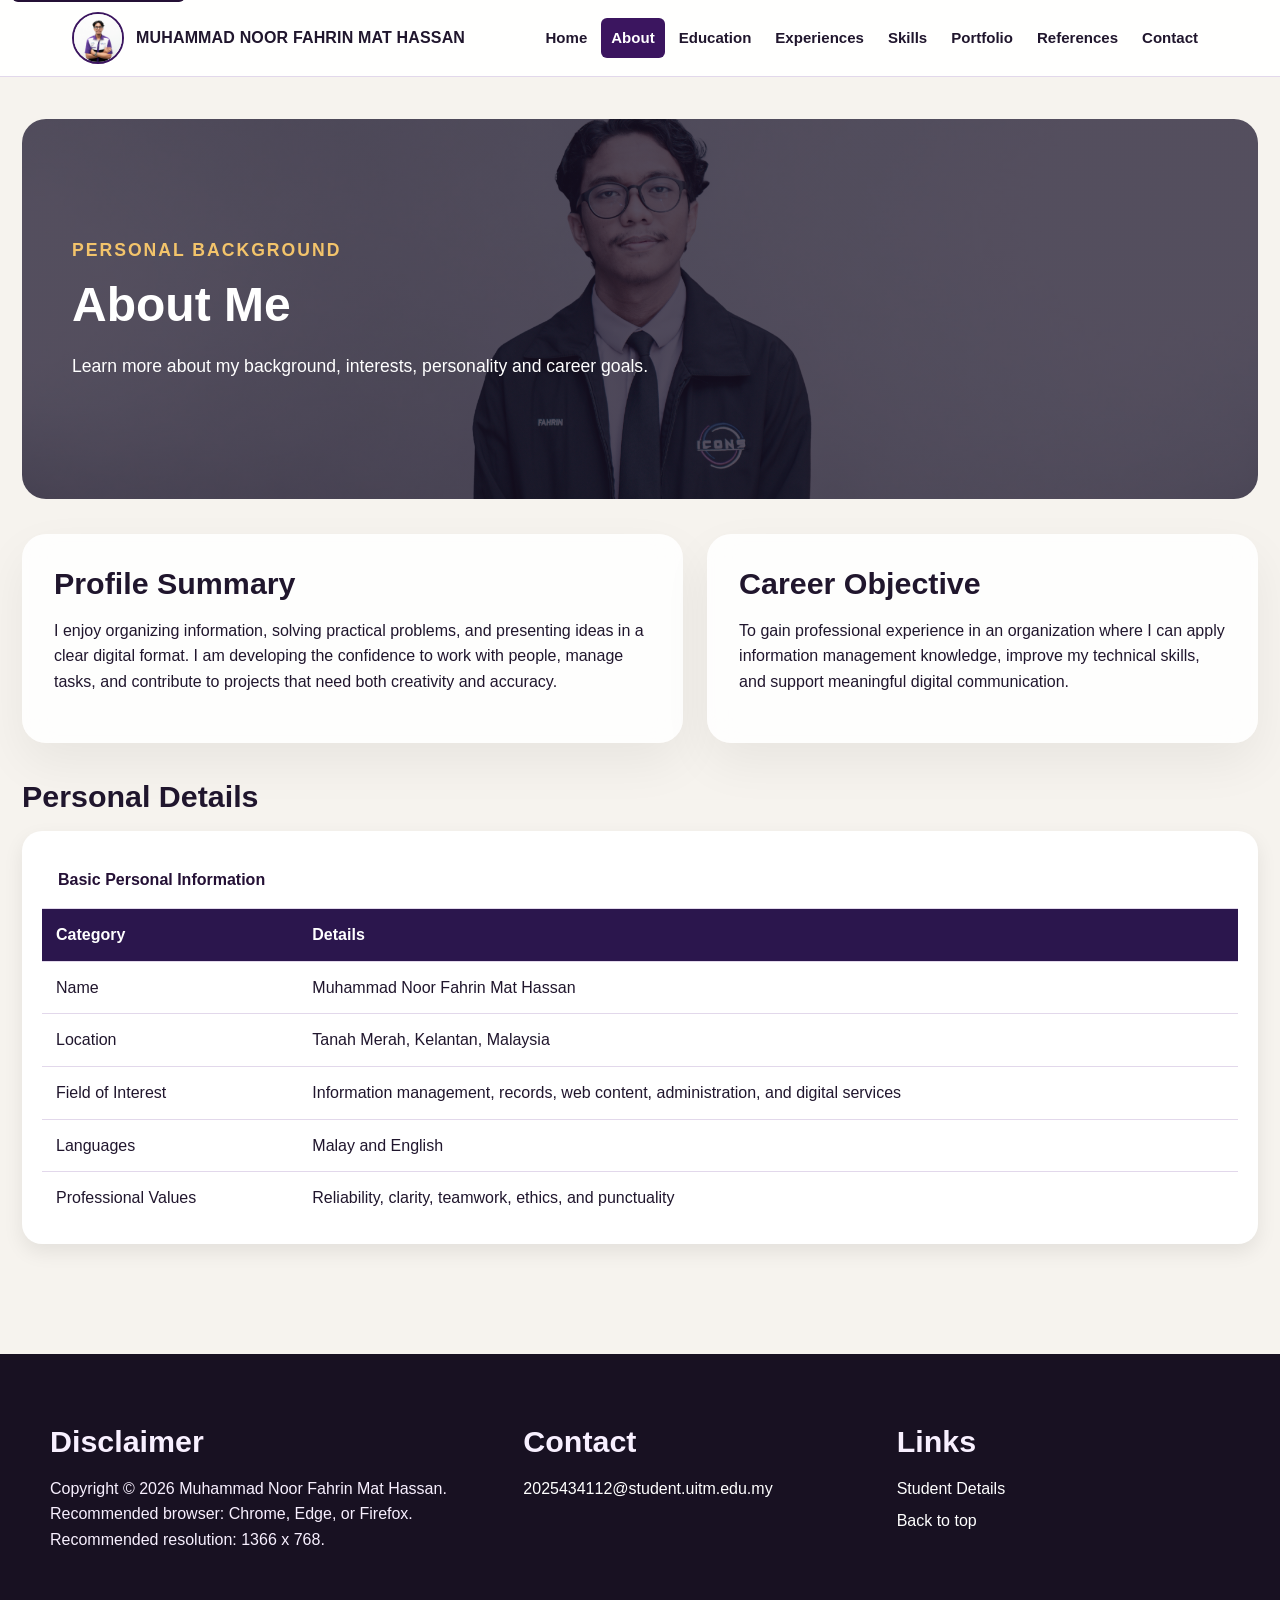
==== about.html @ f00fff51 "Add files via upload" ====
﻿<!DOCTYPE html>
<html lang="en">
<head>
  <meta charset="utf-8">
  <meta name="viewport" content="width=device-width, initial-scale=1.0">
  <meta name="keywords" content="about me, personal background, e-resume">
  <meta name="description" content="Personal background page for a professional e-resume website.">
  <meta name="author" content="Muhammad Noor Fahrin Mat Hassan">
  <title>Professional E-resume | About</title>
  <link rel="stylesheet" href="css/style.css">
</head>
<body id="top">
  <a class="skip-link" href="#main">Skip to main content</a>
  <header class="site-header">
    <div class="topbar">
      <a class="brand" href="student.html"><img src="images/fahrin logo.jpeg" alt="E-resume website logo"><span>MUHAMMAD NOOR FAHRIN MAT HASSAN</span></a>
      <button class="nav-toggle" type="button" aria-expanded="false" aria-controls="site-nav">Menu</button>
      <nav class="site-nav" id="site-nav" aria-label="Main navigation">
        <ul>
          <li><a href="index.html">Home</a></li><li><a class="active" href="about.html">About</a></li><li><a href="education.html">Education</a></li><li><a href="experience.html">Experiences</a></li><li><a href="skills.html">Skills</a></li><li><a href="portfolio.html">Portfolio</a></li><li><a href="references.html">References</a></li><li><a href="contact.html">Contact</a></li>
        </ul>
      </nav>
    </div>
  </header>
  <main id="main" class="page-wrap">
   <section class="page-hero">

  <div class="page-hero-content">

    <p class="hero-label">Personal Background</p>

    <h1>About Me</h1>

    <p>
      Learn more about my background,
      interests, personality and career goals.
    </p>

  </div>

</section>
    <section class="section grid two">
      <article class="card">
        <h2>Profile Summary</h2>
        <p>I enjoy organizing information, solving practical problems, and presenting ideas in a clear digital format. I am developing the confidence to work with people, manage tasks, and contribute to projects that need both creativity and accuracy.</p>
      </article>
      <article class="card">
        <h2>Career Objective</h2>
        <p>To gain professional experience in an organization where I can apply information management knowledge, improve my technical skills, and support meaningful digital communication.</p>
      </article>
    </section>
    <section class="section">
      <h2>Personal Details</h2>
      <div class="table-wrap">
        <table>
          <caption>Basic Personal Information</caption>
          <tr><th>Category</th><th>Details</th></tr>
          <tr><td>Name</td><td>Muhammad Noor Fahrin Mat Hassan</td></tr>
          <tr><td>Location</td><td>Tanah Merah, Kelantan, Malaysia</td></tr>
          <tr><td>Field of Interest</td><td>Information management, records, web content, administration, and digital services</td></tr>
          <tr><td>Languages</td><td>Malay and English</td></tr>
          <tr><td>Professional Values</td><td>Reliability, clarity, teamwork, ethics, and punctuality</td></tr>
        </table>
      </div>
    </section>
  </main>
  <footer class="site-footer"><div class="footer-inner"><section><h2>Disclaimer</h2><p>Copyright &copy; <span id="year"></span> Muhammad Noor Fahrin Mat Hassan. Recommended browser: Chrome, Edge, or Firefox. Recommended resolution: 1366 x 768.</p></section><section><h2>Contact</h2><p><a href="mailto:2025434112@student.uitm.edu.my">2025434112@student.uitm.edu.my</a></p></section><section><h2>Links</h2><ul class="footer-links"><li><a href="student.html">Student Details</a></li><li><a href="#top">Back to top</a></li></ul></section></div></footer>
  <button class="back-top" type="button" aria-label="Back to top">Top</button>
  <script src="js/script.js"></script>
</body>
</html>
---- css/style.css ----
﻿:root {
  --ink: #20162d;
  --muted: #6d6278;
  --line: #e2d8eb;
  --paper: #ffffff;
  --page: #f8f4fb;
  --primary: #3b155f;
  --primary-dark: #241035;
  --primary-soft: #efe4f7;
  --accent: #b779ff;
  --gold: #f3c46b;
  --rose: #ffe8ef;
  --shadow: 0 22px 55px rgba(36, 16, 53, .16);
}

* { box-sizing: border-box; }
html { scroll-behavior: smooth; }
body {
  margin: 0;
  color: var(--ink);
  background: var(--page);
  font-family: Arial, Helvetica, sans-serif;
  line-height: 1.6;
}
img { display: block; max-width: 100%; }
a { color: var(--primary); text-decoration: none; }
a:hover, a:focus { text-decoration: underline; }

/* HOME PAGE ANIMATION */

.hero-content {
    animation: slideUp 1s ease-out;
}

@keyframes slideUp {
    from {
        opacity: 0;
        transform: translateY(50px);
    }

    to {
        opacity: 1;
        transform: translateY(0);
    }
}

.profile-panel {
    animation: slideUp 1.3s ease-out;
}

.feature-card {
    animation: slideUp 1.6s ease-out;
}

.skip-link {
  left: 12px;
  position: absolute;
  top: -44px;
  z-index: 20;
  background: var(--primary-dark);
  color: #fff;
  padding: 10px 14px;
  border-radius: 6px;
}
.skip-link:focus { top: 12px; }

.site-header {
  position: sticky;
  top: 0;
  z-index: 10;
  background: rgba(255, 255, 255, .94);
  border-bottom: 1px solid var(--line);
  backdrop-filter: blur(12px);
}
.topbar {
  display: flex;
  align-items: center;
  justify-content: space-between;
  gap: 18px;
  max-width: 1180px;
  margin: 0 auto;
  padding: 12px 22px;
}
.brand {
  display: flex;
  align-items: center;
  gap: 12px;
  color: var(--ink);
  font-weight: 800;
  letter-spacing: .01em;
}
.brand img {
  width: 52px;
  height: 52px;
  border-radius: 50%;
  object-fit: cover;
  border: 2px solid var(--primary);
}
.nav-toggle {
  display: none;
  border: 1px solid var(--line);
  background: #fff;
  color: var(--primary-dark);
  padding: 9px 12px;
  border-radius: 6px;
  font-weight: 800;
}
.site-nav ul {
  display: flex;
  align-items: center;
  flex-wrap: wrap;
  gap: 4px;
  margin: 0;
  padding: 0;
  list-style: none;
}
.site-nav a {
  display: block;
  color: var(--ink);
  padding: 8px 10px;
  border-radius: 6px;
  font-size: .94rem;
  font-weight: 700;
}
.site-nav a:hover,
.site-nav a:focus,
.site-nav .active {
  background: var(--primary);
  color: #fff;
  text-decoration: none;
}

.hero {
  position: relative;
  min-height: 520px;
  background: url("../images/formal.jpg") center 34% / cover no-repeat;
  border-bottom: 1px solid var(--line);
  overflow: hidden;
}
.hero::after {
  content: "";
  position: absolute;
  inset: 0;
  background: linear-gradient(90deg, rgba(21, 9, 32, .88), rgba(59, 21, 95, .66), rgba(59, 21, 95, .16));
}
.hero-content {
  position: relative;
  z-index: 1;
  max-width: 1180px;
  margin: 0 auto;
  padding: 92px 22px 76px;
  color: #fff;
}
.eyebrow {
  display: inline-block;
  margin: 0 0 14px;
  color: #ffe6a3;
  font-weight: 800;
  text-transform: uppercase;
  font-size: .8rem;
  letter-spacing: .11em;
}
h1, h2, h3 { line-height: 1.18; margin-top: 0; }
h1 {
  max-width: 780px;
  margin-bottom: 16px;
  font-size: clamp(2.3rem, 4vw, 4.35rem);
  letter-spacing: 0;
}
h2 { font-size: 1.9rem; margin-bottom: 16px; }
h3 { font-size: 1.2rem; margin-bottom: 8px; }
.lead {
  max-width: 690px;
  color: #f4edf8;
  font-size: 1.12rem;
}
.hero-actions {
  display: flex;
  flex-wrap: wrap;
  gap: 12px;
  margin-top: 26px;
}
.button,
button.button {
  display: inline-flex;
  align-items: center;
  justify-content: center;
  border: 0;
  min-height: 45px;
  padding: 11px 18px;
  border-radius: 6px;
  background: var(--primary);
  color: #fff;
  font-weight: 800;
  cursor: pointer;
  box-shadow: 0 12px 28px rgba(59, 21, 95, .26);
}
.button.secondary {
  background: #fff;
  color: var(--primary-dark);
  border: 1px solid rgba(255, 255, 255, .8);
}
.button:hover,
.button:focus {
  background: var(--primary-dark);
  color: #fff;
  text-decoration: none;
}

.page-wrap {
  max-width: 1180px;
  margin: 0 auto;
  padding: 42px 22px 60px;
}
.section { margin: 0 0 36px; }
.grid {
  display: grid;
  grid-template-columns: repeat(3, minmax(0, 1fr));
  gap: 18px;
}
.grid.two { grid-template-columns: repeat(2, minmax(0, 1fr)); }
.card {
  background: var(--paper);
  border: 1px solid var(--line);
  border-radius: 8px;
  padding: 24px;
  box-shadow: 0 12px 30px rgba(36, 16, 53, .08);
}
.feature-card {
  border-top: 6px solid var(--primary);
  background: linear-gradient(180deg, #fff, #fbf7ff);
}
.profile-panel {
  display: grid;
  grid-template-columns: 280px 1fr;
  gap: 30px;
  align-items: center;
}
.profile-panel img {
  width: 280px;
  aspect-ratio: 1 / 1;
  object-fit: cover;
  object-position: center;
  border-radius: 8px;
  box-shadow: var(--shadow);
}
.meta-list, .clean-list { padding-left: 20px; }
.meta-list li, .clean-list li { margin-bottom: 8px; }
.timeline { display: grid; gap: 16px; }
.timeline article {
  border-left: 5px solid var(--primary);
  padding-left: 18px;
}
.table-wrap {
  overflow-x: auto;
  background: var(--paper);
  border: 1px solid var(--line);
  border-radius: 8px;
}
table { width: 100%; border-collapse: collapse; min-width: 680px; }
caption {
  text-align: left;
  padding: 16px;
  font-weight: 800;
  color: var(--primary-dark);
}
th, td {
  padding: 13px 14px;
  border-top: 1px solid var(--line);
  vertical-align: middle;
  text-align: left;
}
th { background: var(--primary-soft); color: var(--primary-dark); }
.skill-meter { display: grid; gap: 12px; }
.meter {
  background: #eee8f4;
  border-radius: 999px;
  height: 13px;
  overflow: hidden;
}
.meter span { display: block; height: 100%; background: var(--primary); }
.meter .w-65 { width: 65%; }
.meter .w-78 { width: 78%; }
.meter .w-82 { width: 82%; }
.meter .w-86 { width: 86%; }
.gallery {
  display: grid;
  grid-template-columns: repeat(3, minmax(0, 1fr));
  gap: 16px;
}
.thumb {
  min-height: 170px;
  border-radius: 8px;
  border: 1px solid var(--line);
  background: linear-gradient(135deg, var(--primary), #7a3db8);
  display: grid;
  place-items: center;
  padding: 20px;
  text-align: center;
  font-weight: 800;
  color: #fff;
  box-shadow: var(--shadow);
}
.media-box { display: grid; gap: 14px; }
video, audio { width: 100%; }
form { display: grid; gap: 14px; }
label { font-weight: 800; }
input, textarea, select {
  width: 100%;
  min-height: 42px;
  border: 1px solid #d8cae6;
  border-radius: 6px;
  padding: 10px;
  font: inherit;
  background: #fff;
}
textarea { min-height: 120px; resize: vertical; }
.notice {
  background: var(--primary-soft);
  border-left: 6px solid var(--primary);
  padding: 18px;
  border-radius: 8px;
}
.site-footer {
  background: var(--primary-dark);
  color: #f8f0ff;
  padding: 34px 22px;
}
.footer-inner {
  display: grid;
  grid-template-columns: 1.3fr 1fr 1fr;
  gap: 24px;
  max-width: 1180px;
  margin: 0 auto;
}
.site-footer a { color: #fff; }
.footer-links { padding: 0; margin: 0; list-style: none; }
.footer-links li { margin-bottom: 7px; }
.back-top {
  position: fixed;
  right: 18px;
  bottom: 18px;
  display: none;
  width: 46px;
  height: 46px;
  border-radius: 50%;
  background: var(--primary);
  color: #fff;
  border: 0;
  font-weight: 800;
  box-shadow: var(--shadow);
  cursor: pointer;
}
.back-top.show { display: block; }
.student-sheet { max-width: 820px; margin: 0 auto; }
.student-photo {
  width: 220px;
  aspect-ratio: 1 / 1;
  object-fit: cover;
  border-radius: 8px;
  margin-bottom: 22px;
  box-shadow: var(--shadow);
}
@media (max-width: 850px) {
  .nav-toggle { display: inline-flex; }
  .site-nav { display: none; width: 100%; }
  .site-nav.open { display: block; }
  .topbar { flex-wrap: wrap; }
  .site-nav ul { display: grid; grid-template-columns: repeat(2, minmax(0, 1fr)); }
  .profile-panel, .grid, .grid.two, .gallery, .footer-inner { grid-template-columns: 1fr; }
  .profile-panel img { max-width: 280px; }
}
@media (max-width: 520px) {
  .hero { min-height: 480px; background-position: 58% center; }
  .hero-content { padding-top: 54px; padding-bottom: 54px; }
  .site-nav ul { grid-template-columns: 1fr; }
  .brand span { max-width: 220px; font-size: .86rem; }
}

/* =========================
DESIGN V2 - MODERN PORTFOLIO
ADD THIS AT THE BOTTOM
========================= */

body{
background:#f6f3ee;
}

.page-wrap{
max-width:1300px;
}

.hero{
min-height:700px;
border-bottom:none;
}

.hero::after{
background:
linear-gradient(
135deg,
rgba(20,12,32,.90),
rgba(59,21,95,.65),
rgba(183,121,255,.15)
);
}

.hero-content{
padding-top:140px;
padding-bottom:120px;
}

h1{
font-size:clamp(3rem,5vw,5rem);
font-weight:800;
}

.lead{
font-size:1.2rem;
line-height:1.8;
}

/* Modern Cards */

.card{
background:rgba(255,255,255,.85);
backdrop-filter:blur(15px);
border:none;
border-radius:24px;
padding:32px;
box-shadow:
0 20px 50px rgba(0,0,0,.06);
transition:.3s;
}

.card:hover{
transform:translateY(-8px);
}

/* Grid Layout */

.grid{
gap:24px;
}

.grid.two{
grid-template-columns:
1.2fr
1fr;
}

/* About Page */

.profile-panel{
grid-template-columns:
350px
1fr;
gap:40px;
}

.profile-panel img{
width:350px;
border-radius:24px;
}

/* Gallery */

.gallery{
display:grid;
grid-template-columns:
repeat(auto-fit,minmax(280px,1fr));
gap:24px;
}

.thumb{
min-height:240px;
border:none;
border-radius:24px;
overflow:hidden;
background:
linear-gradient(
135deg,
#2b164d,
#7c3aed
);
transition:.3s;
}

.thumb:hover{
transform:
translateY(-8px)
scale(1.02);
}

/* Tables */

.table-wrap{
border:none;
box-shadow:
0 15px 40px rgba(0,0,0,.05);
}

th{
background:#2b164d;
color:white;
}

/* Skills */

.meter{
height:16px;
}

.meter span{
background:
linear-gradient(
90deg,
#7c3aed,
#b779ff
);
}

/* Buttons */

.button{
border-radius:50px;
padding:14px 28px;
}

.button.secondary{
border-radius:50px;
}

/* Footer */

.site-footer{
background:#181122;
padding:70px 22px;
}

.footer-inner{
gap:40px;
}

/* Portfolio CV Button */

.cv-link{
display:inline-block;
margin-top:15px;
padding:12px 22px;
background:#2b164d;
color:white;
border-radius:50px;
font-weight:700;
}

.cv-link:hover{
background:#7c3aed;
text-decoration:none;
}

/* Mobile */

@media (max-width:850px){

.profile-panel{
grid-template-columns:1fr;
}

.profile-panel img{
width:100%;
max-width:320px;
margin:auto;
}

.grid.two{
grid-template-columns:1fr;
}

}

/* =========================
DESIGN V2 - MODERN PORTFOLIO
ADD THIS AT THE BOTTOM
========================= */

body{
background:#f6f3ee;
}

.page-wrap{
max-width:1300px;
}

.hero{
min-height:700px;
border-bottom:none;
}

.hero::after{
background:
linear-gradient(
135deg,
rgba(20,12,32,.90),
rgba(59,21,95,.65),
rgba(183,121,255,.15)
);
}

.hero-content{
padding-top:140px;
padding-bottom:120px;
}

h1{
font-size:clamp(3rem,5vw,5rem);
font-weight:800;
}

.lead{
font-size:1.2rem;
line-height:1.8;
}

/* Modern Cards */

.card{
background:rgba(255,255,255,.85);
backdrop-filter:blur(15px);
border:none;
border-radius:24px;
padding:32px;
box-shadow:
0 20px 50px rgba(0,0,0,.06);
transition:.3s;
}

.card:hover{
transform:translateY(-8px);
}

/* Grid Layout */

.grid{
gap:24px;
}

.grid.two{
grid-template-columns:
1.2fr
1fr;
}

/* About Page */

.profile-panel{
grid-template-columns:
350px
1fr;
gap:40px;
}

.profile-panel img{
width:350px;
border-radius:24px;
}

/* Gallery */

.gallery{
display:grid;
grid-template-columns:
repeat(auto-fit,minmax(280px,1fr));
gap:24px;
}

.thumb{
min-height:240px;
border:none;
border-radius:24px;
overflow:hidden;
background:
linear-gradient(
135deg,
#2b164d,
#7c3aed
);
transition:.3s;
}

.thumb:hover{
transform:
translateY(-8px)
scale(1.02);
}

/* Tables */

.table-wrap{
border:none;
box-shadow:
0 15px 40px rgba(0,0,0,.05);
}

th{
background:#2b164d;
color:white;
}

/* Skills */

.meter{
height:16px;
}

.meter span{
background:
linear-gradient(
90deg,
#7c3aed,
#b779ff
);
}

/* Buttons */

.button{
border-radius:50px;
padding:14px 28px;
}

.button.secondary{
border-radius:50px;
}

/* Footer */

.site-footer{
background:#181122;
padding:70px 22px;
}

.footer-inner{
gap:40px;
}

/* Portfolio CV Button */

.cv-link{
display:inline-block;
margin-top:15px;
padding:12px 22px;
background:#2b164d;
color:white;
border-radius:50px;
font-weight:700;
}

.cv-link:hover{
background:#7c3aed;
text-decoration:none;
}

/* Mobile */

@media (max-width:850px){

.profile-panel{
grid-template-columns:1fr;
}

.profile-panel img{
width:100%;
max-width:320px;
margin:auto;
}

.grid.two{
grid-template-columns:1fr;
}

}

.timeline{
  position:relative;
  padding-left:35px;
}

.timeline::before{
  content:"";
  position:absolute;
  left:10px;
  top:0;
  bottom:0;
  width:4px;
  background:var(--primary);
}

.timeline article{
  position:relative;
  margin-bottom:30px;
  padding-left:20px;
}

.timeline article::before{
  content:"";
  position:absolute;
  left:-32px;
  top:8px;
  width:16px;
  height:16px;
  border-radius:50%;
  background:var(--gold);
}

/* ===== PAGE HERO ===== */

.page-hero{
min-height:380px;
border-radius:24px;
overflow:hidden;
margin-bottom:35px;

background:
linear-gradient(
rgba(22,14,35,.72),
rgba(22,14,35,.72)
),
url("../images/formal.jpg");

background-size:cover;
background-position:center;

display:flex;
align-items:center;
}

.page-hero-content{
padding:50px;
color:white;
max-width:700px;
}

.hero-label{
color:#f3c46b;
text-transform:uppercase;
font-weight:700;
letter-spacing:2px;
margin-bottom:10px;
}

.page-hero h1{
font-size:3rem;
margin-bottom:15px;
}

.page-hero p{
font-size:1.1rem;
line-height:1.8;
}

@media (max-width:768px){

.page-hero{
min-height:280px;
}

.page-hero-content{
padding:30px;
}

.page-hero h1{
font-size:2rem;
}

}


.experience-image{
  width:100%;
  max-width:700px;
  margin-top:20px;

  border-radius:20px;

  object-fit:cover;

  box-shadow:
  0 15px 35px rgba(0,0,0,.12);

  transition:.3s;
}

.experience-image:hover{
  transform:translateY(-5px);
  box-shadow:
  0 25px 50px rgba(0,0,0,.18);
}

.edu-gallery{
  display:flex;
  gap:15px;
  margin-top:18px;
  flex-wrap:wrap;
}

.edu-gallery img{
  width:220px;
  height:140px;

  object-fit:cover;

  border-radius:16px;

  box-shadow:
  0 8px 20px rgba(0,0,0,.12);

  transition:.3s;
}

.edu-gallery img:hover{
  transform:translateY(-4px);
  box-shadow:
  0 15px 30px rgba(0,0,0,.18);
}

html{
  scroll-behavior:smooth;
}

/* =================================
   SKILLS ICONS
================================= */

.skill-label{
    display:flex;
    align-items:center;
    gap:10px;
    margin-bottom:12px;
    font-weight:600;
}

.skill-label img{
    width:28px;
    height:28px;
    object-fit:contain;
}

/* =================================
   SKILL METERS ALIGNMENT
================================= */

.skill-label .meter{
    flex:1;
    margin-left:15px;
}

/* =================================
   REFERENCE TABLE CARDS
================================= */

.table-wrap{
    margin-bottom:50px;
    background:#fff;
    padding:20px;
    border-radius:20px;
    box-shadow:0 8px 20px rgba(0,0,0,.08);
}

/* ===========================
   STUDENT DETAILS COVER
=========================== */

.student-cover{
    background:
        linear-gradient(
            rgba(0,0,0,0.45),
            rgba(0,0,0,0.45)
        ),
        url("../images/formal.jpg");

    background-size:cover;
    background-position:center;
}

.student-cover .eyebrow,
.student-cover h1{
    color:white;
}


.student-cover .eyebrow,
.student-cover h1{
    color:white;
}

/* ==========================
   LEADERSHIP EXPERIENCE SHOWCASE
========================== */

.experience-showcase{
    margin:40px 0;
}

.showcase-card{
    display:flex;
    align-items:center;
    gap:30px;

    background:#fff;

    padding:25px;

    border-radius:20px;

    box-shadow:0 10px 25px rgba(0,0,0,.08);
}

.showcase-card.reverse{
    flex-direction:row-reverse;
}

.showcase-image{
    flex:1;
}

.showcase-image img{
    width:100%;
    height:250px;

    object-fit:cover;

    border-radius:15px;
}

.showcase-content{
    flex:2;
}

.showcase-content h2{
    margin-bottom:10px;
}

.showcase-content h3{
    color:#4F46E5;
    margin-bottom:15px;
}

/* ==========================
   CONTACT SOCIAL CARDS
========================== */

.social-grid{
    display:grid;
    grid-template-columns:repeat(3,1fr);
    gap:20px;
    margin-top:20px;
}

.social-card{
    background:#fff;
    padding:30px;
    text-align:center;
    border-radius:20px;
    text-decoration:none;
    color:#111;

    box-shadow:0 10px 25px rgba(0,0,0,.08);

    transition:.3s;
}

.social-card:hover{
    transform:translateY(-8px);

    box-shadow:0 15px 30px rgba(79,70,229,.25);
}

.social-card h3{
    margin:10px 0;
}

/* ==========================
   SOCIAL MEDIA ICONS
========================== */

.social-icon{
    width:70px;
    height:70px;

    object-fit:contain;

    display:block;

    margin:0 auto 15px auto;
}

.social-card:hover .social-icon{
    transform:scale(1.1);
}

.social-card{
    background:#fff;
    padding:30px;

    display:flex;
    flex-direction:column;
    align-items:center;
    justify-content:center;

    text-align:center;

    border-radius:20px;
}

/* ==========================
   CONTACT PAGE BANNER
========================== */

.small-banner{
    background:
        linear-gradient(
            rgba(0,0,0,0.55),
            rgba(0,0,0,0.55)
        ),
        url("../images/formal.jpg");

    background-size:cover;
    background-position:center;

    height:300px;

    border-radius:25px;

    margin:30px auto;

    display:flex;
    align-items:center;
}

.small-banner .hero-content{
    color:white;
    padding:50px;
}

.small-banner .hero-content h1{
    color:white;
    font-size:4rem;
    margin-bottom:15px;
}

.small-banner .eyebrow{
    color:#f7c948;
    font-weight:bold;
    letter-spacing:2px;
    text-transform:uppercase;
}

/* =================================
   IMAGE HOVER EFFECT
   Education & Skills Images
================================= */

.edu-gallery img,
.showcase-image img{
    transition:0.3s;
    cursor:pointer;
}

.edu-gallery img:hover,
.showcase-image img:hover{
    transform:scale(1.05);
}

/* ==========================
   IMAGE POPUP MODAL
========================== */

.modal{
    display:none;
    position:fixed;
    z-index:9999;
    left:0;
    top:0;
    width:100%;
    height:100%;
    background:rgba(0,0,0,0.9);
}

.modal-content{
    display:block;
    margin:auto;
    max-width:90%;
    max-height:90%;
    margin-top:40px;
}

.close{
    position:absolute;
    top:20px;
    right:35px;
    color:white;
    font-size:40px;
    font-weight:bold;
    cursor:pointer;
}

.popup-img{
    cursor:pointer;
    transition:0.3s;
}

.popup-img:hover{
    transform:scale(1.05);
}
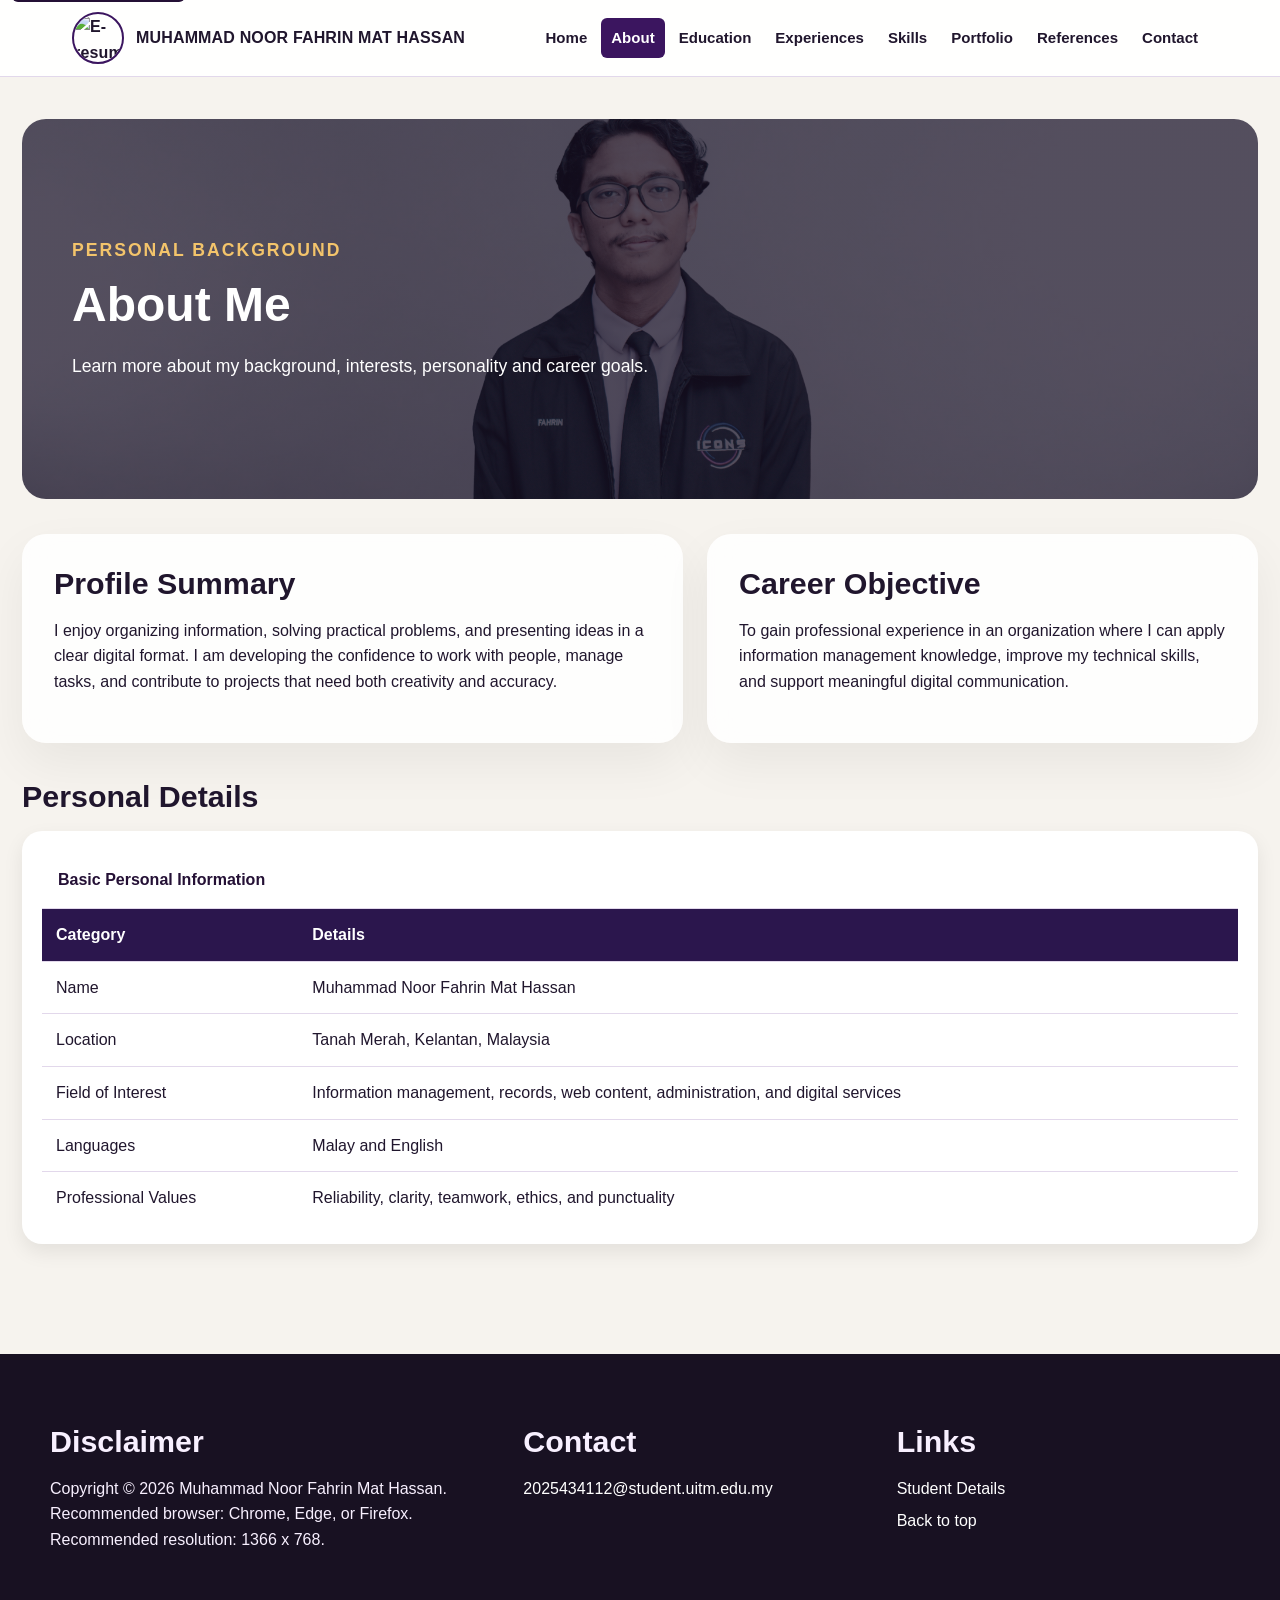
==== commit 93dcae14: "Update about.html" ====
--- a/about.html
+++ b/about.html
@@ -1,4 +1,4 @@
-﻿<!DOCTYPE html>
+<!DOCTYPE html>
 <html lang="en">
 <head>
   <meta charset="utf-8">
@@ -13,7 +13,7 @@
   <a class="skip-link" href="#main">Skip to main content</a>
   <header class="site-header">
     <div class="topbar">
-      <a class="brand" href="student.html"><img src="images/fahrin logo.jpeg" alt="E-resume website logo"><span>MUHAMMAD NOOR FAHRIN MAT HASSAN</span></a>
+      <a class="brand" href="student.html"><img src="images/fahrin_logo.jpeg" alt="E-resume website logo"><span>MUHAMMAD NOOR FAHRIN MAT HASSAN</span></a>
       <button class="nav-toggle" type="button" aria-expanded="false" aria-controls="site-nav">Menu</button>
       <nav class="site-nav" id="site-nav" aria-label="Main navigation">
         <ul>
@@ -39,7 +39,7 @@
   </div>
 
 </section>
-    <section class="section grid two">
+    <div class="section grid two">
       <article class="card">
         <h2>Profile Summary</h2>
         <p>I enjoy organizing information, solving practical problems, and presenting ideas in a clear digital format. I am developing the confidence to work with people, manage tasks, and contribute to projects that need both creativity and accuracy.</p>
@@ -48,7 +48,7 @@
         <h2>Career Objective</h2>
         <p>To gain professional experience in an organization where I can apply information management knowledge, improve my technical skills, and support meaningful digital communication.</p>
       </article>
-    </section>
+    </div>
     <section class="section">
       <h2>Personal Details</h2>
       <div class="table-wrap">
--- a/css/style.css
+++ b/css/style.css
@@ -1212,4 +1212,25 @@
 
 .popup-img:hover{
     transform:scale(1.05);
-}+}
+
+/* =================================
+   VIDEO RESUME
+================================= */
+
+.video-resume{
+    width:100%;
+    max-width:600px;
+    height:auto;
+
+    display:block;
+    margin:20px auto;
+
+    border-radius:15px;
+
+    box-shadow:0 4px 15px rgba(0,0,0,0.15);
+}
+
+.video-section{
+    text-align:left;
+}
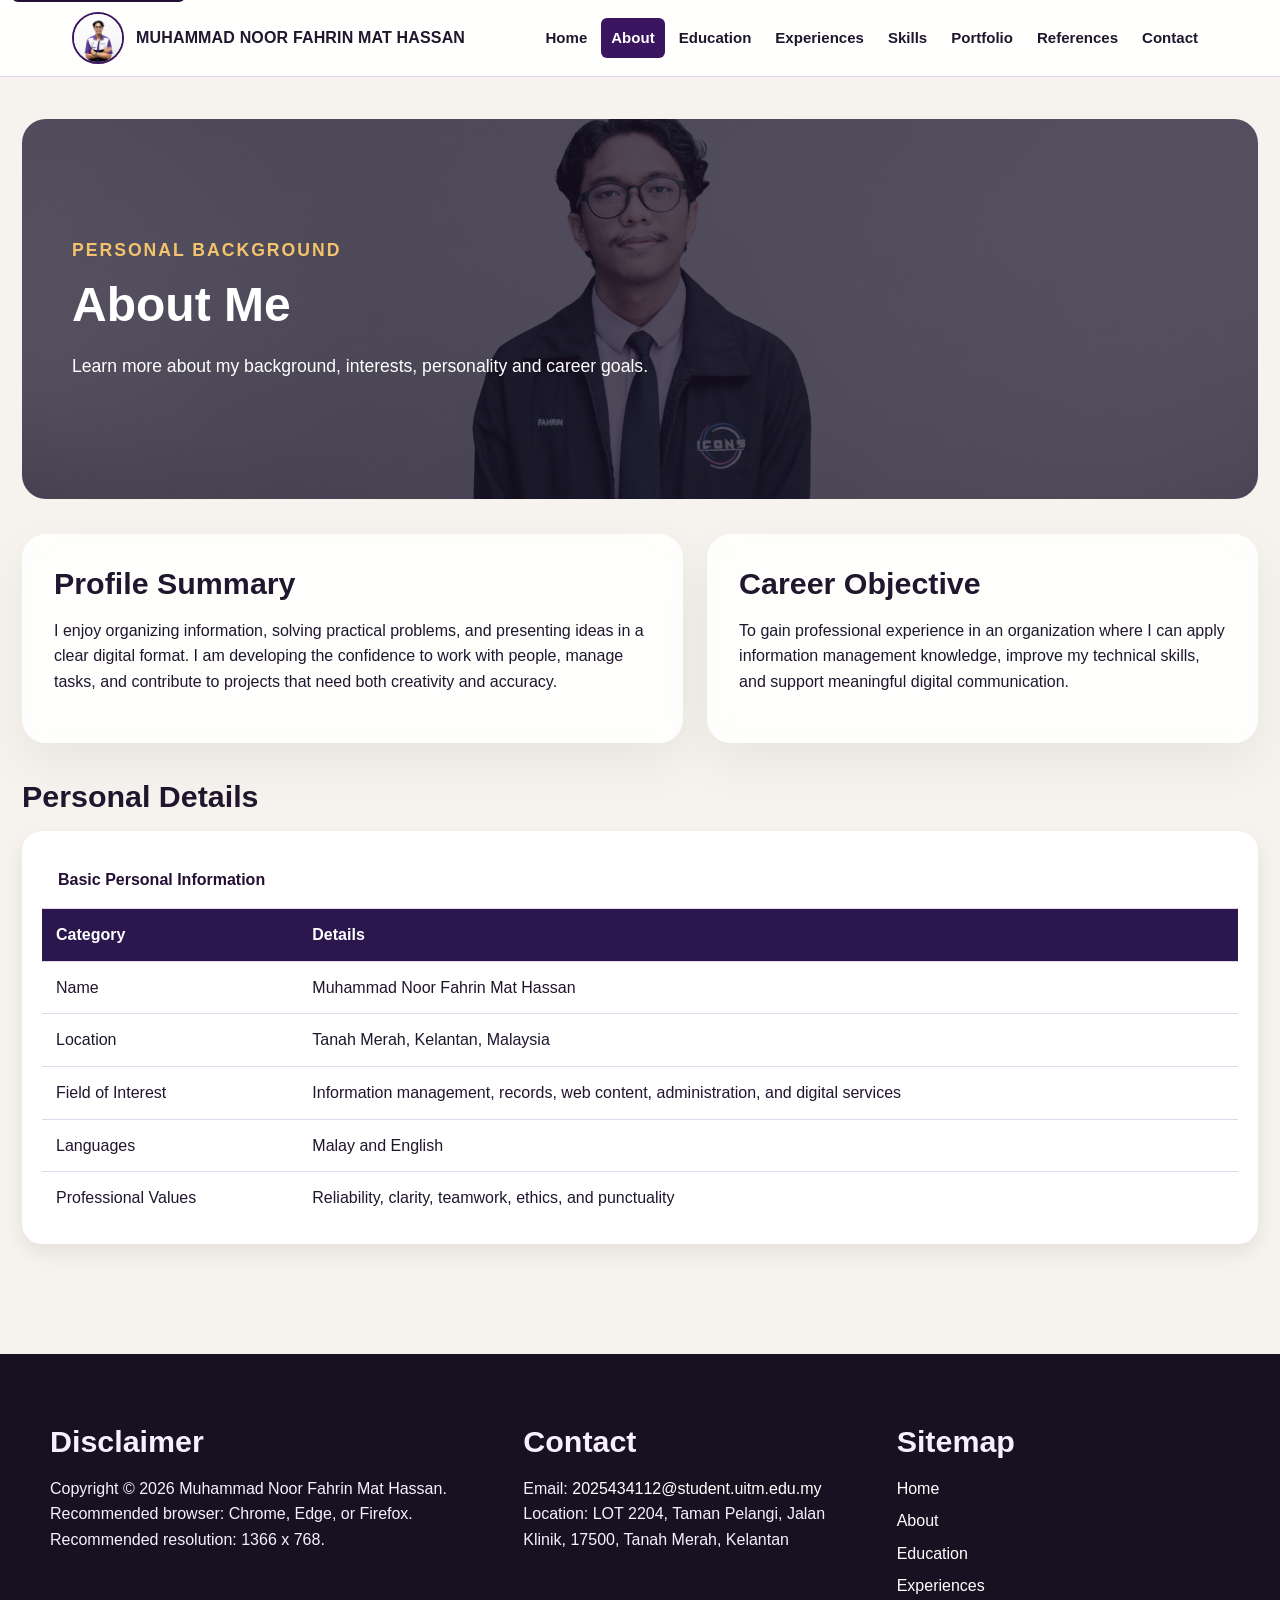
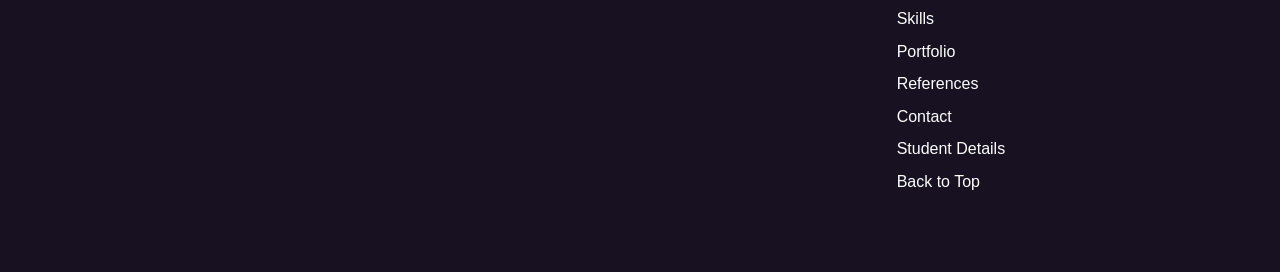
==== commit 6f16b24b: "Update about.html" ====
--- a/about.html
+++ b/about.html
@@ -64,7 +64,33 @@
       </div>
     </section>
   </main>
-  <footer class="site-footer"><div class="footer-inner"><section><h2>Disclaimer</h2><p>Copyright &copy; <span id="year"></span> Muhammad Noor Fahrin Mat Hassan. Recommended browser: Chrome, Edge, or Firefox. Recommended resolution: 1366 x 768.</p></section><section><h2>Contact</h2><p><a href="mailto:2025434112@student.uitm.edu.my">2025434112@student.uitm.edu.my</a></p></section><section><h2>Links</h2><ul class="footer-links"><li><a href="student.html">Student Details</a></li><li><a href="#top">Back to top</a></li></ul></section></div></footer>
+  <footer class="site-footer"><div class="footer-inner"><section><h2>Disclaimer</h2><p>Copyright &copy; <span id="year"></span> Muhammad Noor Fahrin Mat Hassan. Recommended browser: Chrome, Edge, or Firefox. Recommended resolution: 1366 x 768.</p></section><section>
+        <h2>Contact</h2>
+        <p>Email: <a href="mailto:2025434112@student.uitm.edu.my">2025434112@student.uitm.edu.my</a><br>Location: LOT 2204, Taman Pelangi, Jalan Klinik, 17500, Tanah Merah, Kelantan</p>
+      </section>
+     <section>
+    <h2>Sitemap</h2>
+
+    <div class="sitemap-grid">
+
+        <ul class="footer-links">
+            <li><a href="index.html">Home</a></li>
+            <li><a href="about.html">About</a></li>
+            <li><a href="education.html">Education</a></li>
+            <li><a href="experience.html">Experiences</a></li>
+            <li><a href="skills.html">Skills</a></li>
+        </ul>
+
+        <ul class="footer-links">
+            <li><a href="portfolio.html">Portfolio</a></li>
+            <li><a href="references.html">References</a></li>
+            <li><a href="contact.html">Contact</a></li>
+            <li><a href="student.html">Student Details</a></li>
+            <li><a href="#top">Back to Top</a></li>
+        </ul>
+
+    </div>
+</section></div></footer>
   <button class="back-top" type="button" aria-label="Back to top">Top</button>
   <script src="js/script.js"></script>
 </body>
